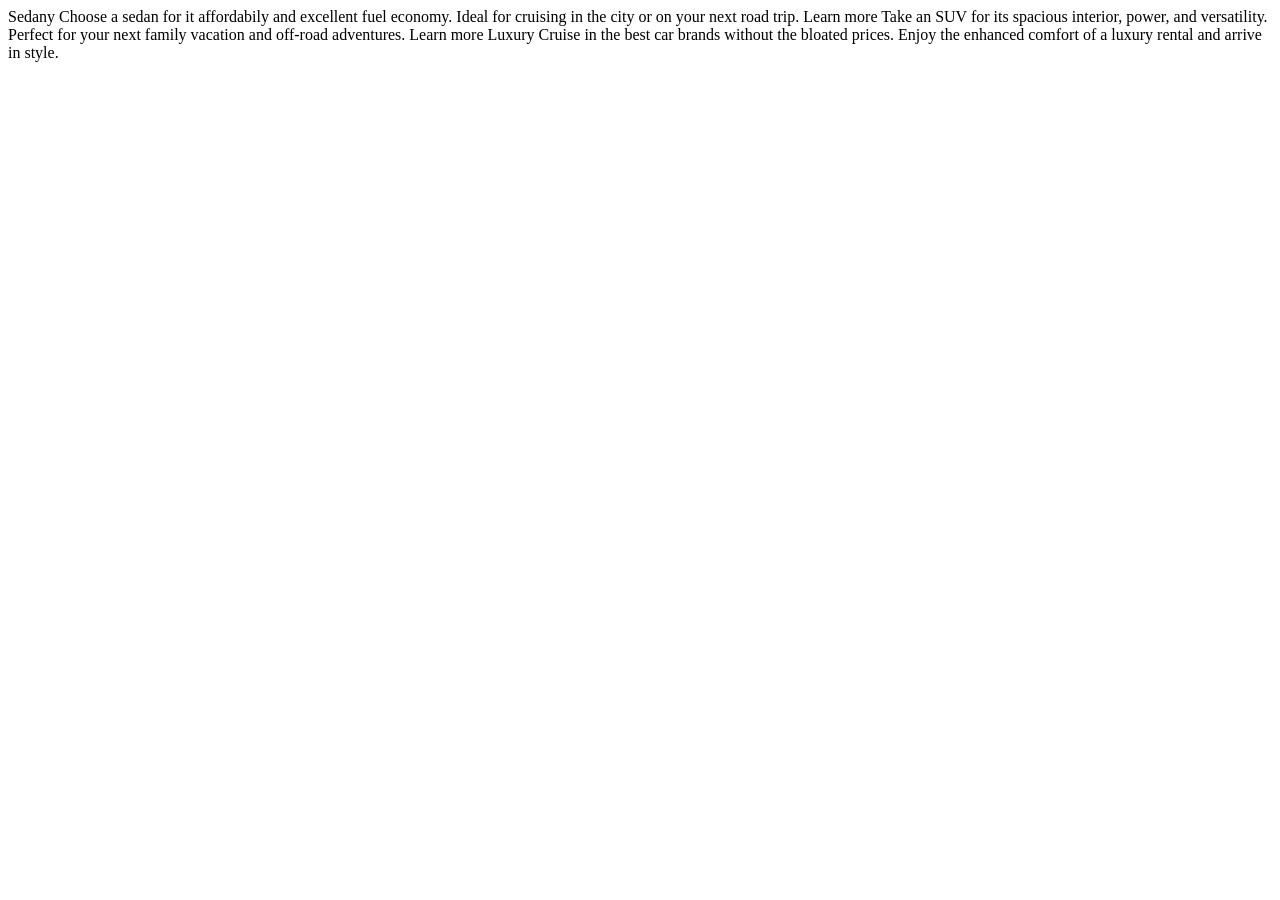
==== opakovanie_trojstlpcovy_layout/trojstlcovy_layout/index.html @ e22b4b1f "trojslpcovy layout opakovanie" ====
<!DOCTYPE html>
<html>
<head>
  <meta charset="UTF-8">
  <meta name="viewport" content="width=device-width, initial-scale=1.0">  
  <title>Priezvisko</title>
</head>
<body>

     <!-- 

     Vytvorte webovú stránku podľa priložených dizajnov optimálne s použitím BEM metodológie v názvoch tried elementov. 
     Použite farby definované v premenných.

     -->
    Sedany
    


Choose a sedan for it affordabily and excellent fuel economy. Ideal for cruising in the city or on your next road trip.

Learn more


Take an SUV for its spacious interior, power, and versatility. Perfect for your next family vacation and off-road adventures.

Learn more


Luxury
Cruise in the best car brands without the bloated prices. Enjoy the enhanced comfort of a luxury rental and arrive in style.
  
  
</body>
</html>
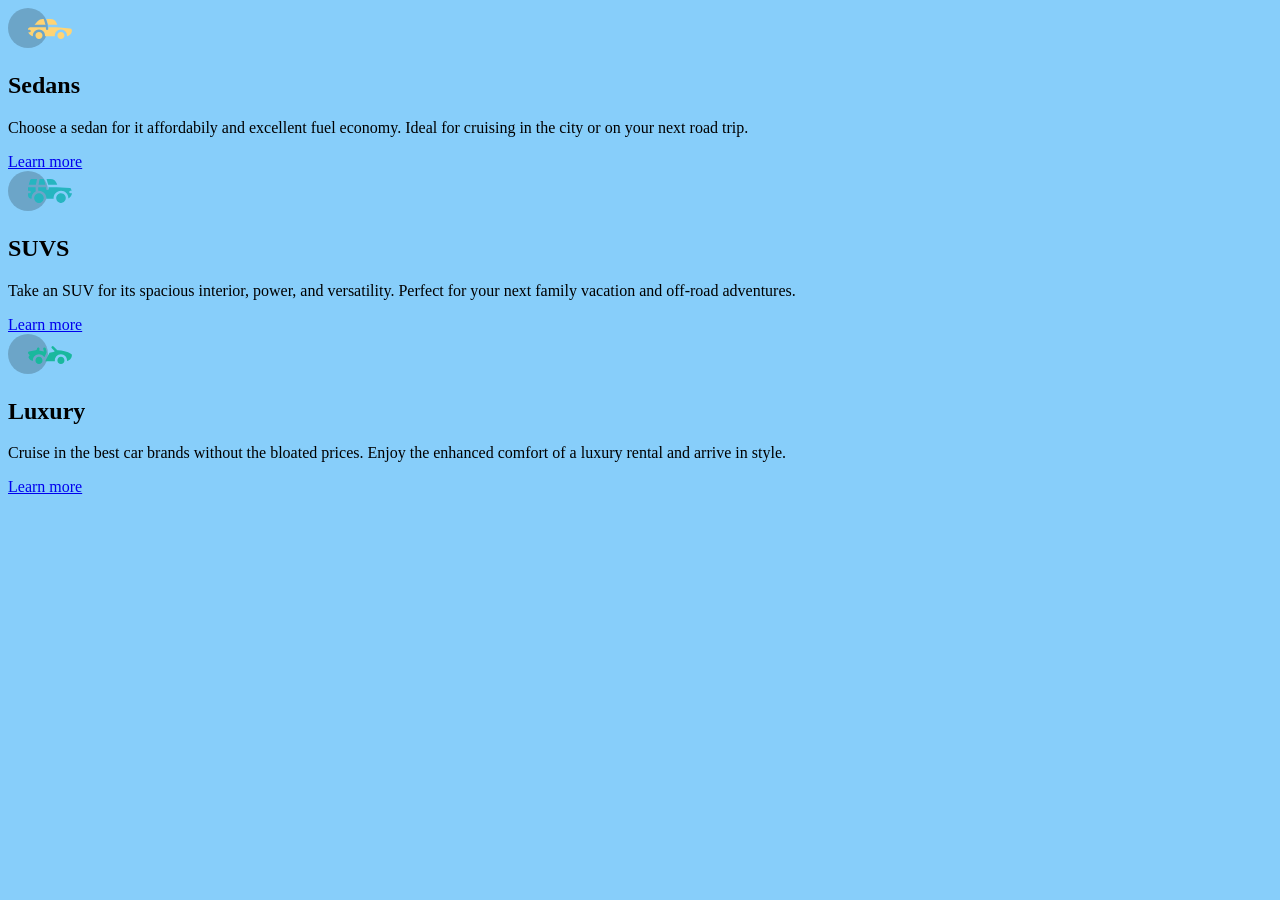
==== commit f9b038c8: "html hotovo takmer" ====
--- a/opakovanie_trojstlpcovy_layout/trojstlcovy_layout/index.html
+++ b/opakovanie_trojstlpcovy_layout/trojstlcovy_layout/index.html
@@ -3,33 +3,45 @@
 <head>
   <meta charset="UTF-8">
   <meta name="viewport" content="width=device-width, initial-scale=1.0">  
+  <link rel="stylesheet" href="assets/css/style.css">
   <title>Priezvisko</title>
 </head>
 <body>
 
-     <!-- 
+  <section class="sedans">
 
-     Vytvorte webovú stránku podľa priložených dizajnov optimálne s použitím BEM metodológie v názvoch tried elementov. 
-     Použite farby definované v premenných.
+    <img src="assets/images/icon-sedans.svg" alt="sedans">
+    <h2>Sedans</h2> 
+    <p>
+      Choose a sedan for it affordabily and excellent fuel economy. Ideal for cruising in the city or on your next road trip.
+    </p>
+    
+    <a href="#">Learn more</a>
+  </section>
 
-     -->
-    Sedany
+  <section class="suv">
     
+    <img src="assets/images/icon-suvs.svg" alt="SUV">
+    <h2>SUVS</h2>
+    
+    <p>
+      Take an SUV for its spacious interior, power, and versatility. Perfect for your next family vacation and off-road adventures.
+    </p>
+    
+    <a href="#">Learn more</a>
+  </section>
 
 
-Choose a sedan for it affordabily and excellent fuel economy. Ideal for cruising in the city or on your next road trip.
+  <section class="luxury">
 
-Learn more
-
-
-Take an SUV for its spacious interior, power, and versatility. Perfect for your next family vacation and off-road adventures.
-
-Learn more
-
-
-Luxury
-Cruise in the best car brands without the bloated prices. Enjoy the enhanced comfort of a luxury rental and arrive in style.
-  
+    <img src="assets/images/icon-luxury.svg" alt="Luxury">
+    <h2>Luxury</h2>
+    <p>
+      Cruise in the best car brands without the bloated prices. Enjoy the enhanced comfort of a luxury rental and arrive in style.
+    </p>
+    
+    <a href="#">Learn more</a>
+  </section>
   
 </body>
 </html>
--- a/opakovanie_trojstlpcovy_layout/trojstlcovy_layout/assets/css/style.css
+++ b/opakovanie_trojstlpcovy_layout/trojstlcovy_layout/assets/css/style.css
@@ -0,0 +1,3 @@
+body{
+  background-color: lightskyblue;
+}
